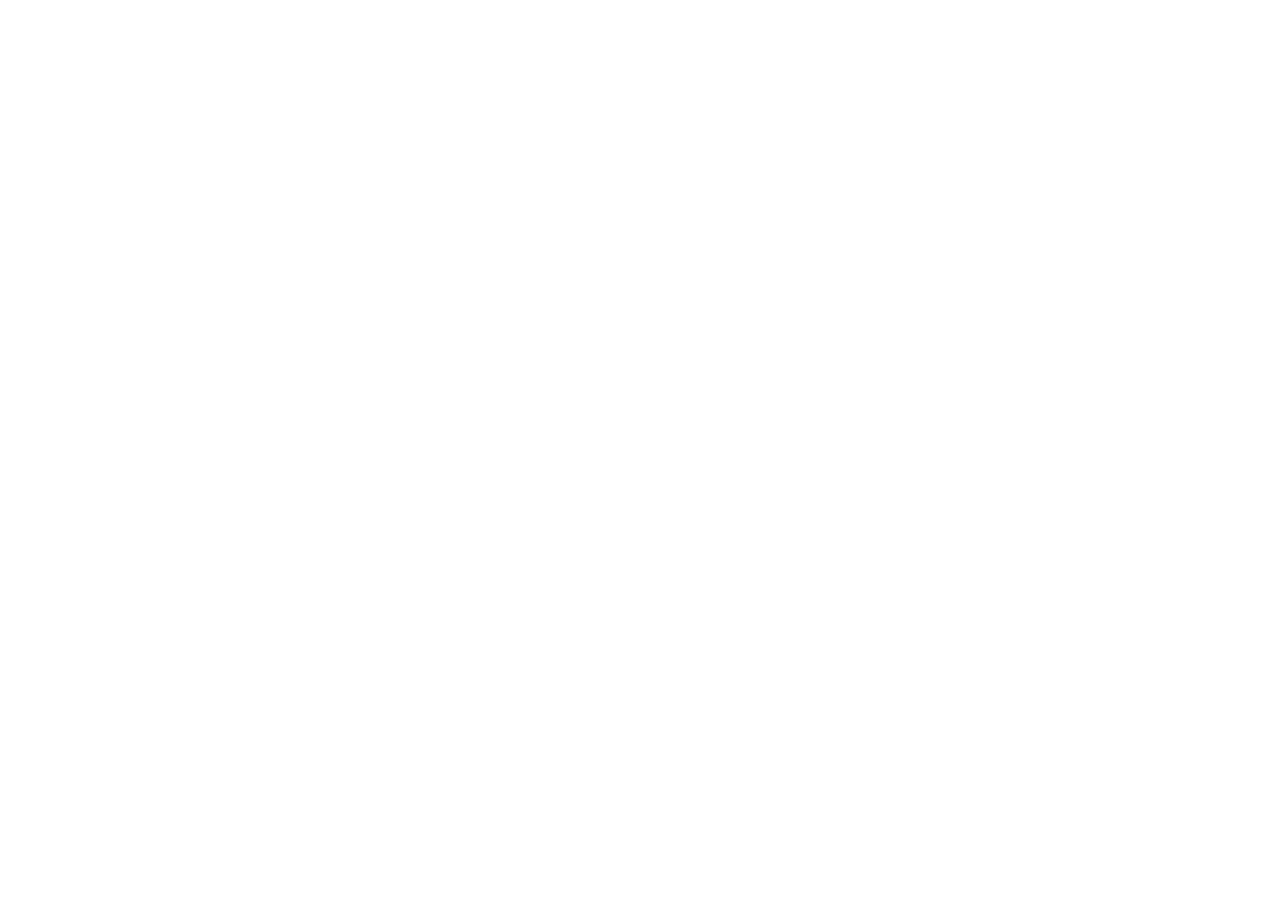
==== index.html @ d0386efd "Add files via upload" ====
<!--[if IE]><meta http-equiv="X-UA-Compatible" content="IE=5,IE=9" ><![endif]-->
<!DOCTYPE html>
<html>
<head>
<title>index.html</title>
<meta charset="utf-8"/>
</head>
<body>
<div class="mxgraph" style="max-width:100%;border:1px solid transparent;" data-mxgraph="{&quot;highlight&quot;:&quot;#0000ff&quot;,&quot;nav&quot;:true,&quot;resize&quot;:true,&quot;xml&quot;:&quot;&lt;mxfile host=\&quot;Electron\&quot; modified=\&quot;2024-06-27T11:32:27.042Z\&quot; agent=\&quot;Mozilla/5.0 (Windows NT 10.0; Win64; x64) AppleWebKit/537.36 (KHTML, like Gecko) draw.io/24.5.3 Chrome/124.0.6367.207 Electron/30.0.6 Safari/537.36\&quot; etag=\&quot;9PueU-PDY3i9Pg8X6n7A\&quot; version=\&quot;24.5.3\&quot; type=\&quot;device\&quot;&gt;&lt;diagram name=\&quot;Sivu-1\&quot; id=\&quot;7IEYKbNrOUf2Gv0wlyoT\&quot;&gt;&lt;mxGraphModel dx=\&quot;1104\&quot; dy=\&quot;516\&quot; grid=\&quot;1\&quot; gridSize=\&quot;10\&quot; guides=\&quot;1\&quot; tooltips=\&quot;1\&quot; connect=\&quot;1\&quot; arrows=\&quot;1\&quot; fold=\&quot;1\&quot; page=\&quot;1\&quot; pageScale=\&quot;1\&quot; pageWidth=\&quot;827\&quot; pageHeight=\&quot;1169\&quot; math=\&quot;0\&quot; shadow=\&quot;0\&quot;&gt;&lt;root&gt;&lt;mxCell id=\&quot;0\&quot;/&gt;&lt;mxCell id=\&quot;1\&quot; parent=\&quot;0\&quot;/&gt;&lt;mxCell id=\&quot;MpHGVjh-aXHVhlnRZHk6-1\&quot; value=\&quot;Äänestys\&quot; style=\&quot;shape=umlFrame;whiteSpace=wrap;html=1;pointerEvents=0;\&quot; parent=\&quot;1\&quot; vertex=\&quot;1\&quot;&gt;&lt;mxGeometry x=\&quot;160\&quot; y=\&quot;50\&quot; width=\&quot;520\&quot; height=\&quot;520\&quot; as=\&quot;geometry\&quot;/&gt;&lt;/mxCell&gt;&lt;mxCell id=\&quot;MpHGVjh-aXHVhlnRZHk6-19\&quot; style=\&quot;edgeStyle=orthogonalEdgeStyle;rounded=0;orthogonalLoop=1;jettySize=auto;html=1;exitX=0.5;exitY=0;exitDx=0;exitDy=0;exitPerimeter=0;entryX=0;entryY=0.5;entryDx=0;entryDy=0;\&quot; parent=\&quot;1\&quot; source=\&quot;MpHGVjh-aXHVhlnRZHk6-2\&quot; target=\&quot;MpHGVjh-aXHVhlnRZHk6-4\&quot; edge=\&quot;1\&quot;&gt;&lt;mxGeometry relative=\&quot;1\&quot; as=\&quot;geometry\&quot;/&gt;&lt;/mxCell&gt;&lt;mxCell id=\&quot;MpHGVjh-aXHVhlnRZHk6-20\&quot; style=\&quot;edgeStyle=orthogonalEdgeStyle;rounded=0;orthogonalLoop=1;jettySize=auto;html=1;exitX=0.75;exitY=0.1;exitDx=0;exitDy=0;exitPerimeter=0;entryX=0;entryY=0.5;entryDx=0;entryDy=0;\&quot; parent=\&quot;1\&quot; source=\&quot;MpHGVjh-aXHVhlnRZHk6-2\&quot; target=\&quot;MpHGVjh-aXHVhlnRZHk6-14\&quot; edge=\&quot;1\&quot;&gt;&lt;mxGeometry relative=\&quot;1\&quot; as=\&quot;geometry\&quot;/&gt;&lt;/mxCell&gt;&lt;mxCell id=\&quot;kK-2l_RbHC3dOJztmY6r-3\&quot; style=\&quot;edgeStyle=orthogonalEdgeStyle;rounded=0;orthogonalLoop=1;jettySize=auto;html=1;exitX=1;exitY=0.3333333333333333;exitDx=0;exitDy=0;exitPerimeter=0;entryX=0;entryY=0.5;entryDx=0;entryDy=0;\&quot; edge=\&quot;1\&quot; parent=\&quot;1\&quot; source=\&quot;MpHGVjh-aXHVhlnRZHk6-2\&quot; target=\&quot;MpHGVjh-aXHVhlnRZHk6-15\&quot;&gt;&lt;mxGeometry relative=\&quot;1\&quot; as=\&quot;geometry\&quot;/&gt;&lt;/mxCell&gt;&lt;mxCell id=\&quot;kK-2l_RbHC3dOJztmY6r-4\&quot; style=\&quot;edgeStyle=orthogonalEdgeStyle;rounded=0;orthogonalLoop=1;jettySize=auto;html=1;exitX=1;exitY=1;exitDx=0;exitDy=0;exitPerimeter=0;entryX=0;entryY=0.5;entryDx=0;entryDy=0;\&quot; edge=\&quot;1\&quot; parent=\&quot;1\&quot; source=\&quot;MpHGVjh-aXHVhlnRZHk6-2\&quot; target=\&quot;MpHGVjh-aXHVhlnRZHk6-16\&quot;&gt;&lt;mxGeometry relative=\&quot;1\&quot; as=\&quot;geometry\&quot;/&gt;&lt;/mxCell&gt;&lt;mxCell id=\&quot;MpHGVjh-aXHVhlnRZHk6-2\&quot; value=\&quot;Äänestäjä\&quot; style=\&quot;shape=umlActor;verticalLabelPosition=bottom;verticalAlign=top;html=1;\&quot; parent=\&quot;1\&quot; vertex=\&quot;1\&quot;&gt;&lt;mxGeometry x=\&quot;40\&quot; y=\&quot;230\&quot; width=\&quot;30\&quot; height=\&quot;60\&quot; as=\&quot;geometry\&quot;/&gt;&lt;/mxCell&gt;&lt;mxCell id=\&quot;MpHGVjh-aXHVhlnRZHk6-18\&quot; style=\&quot;edgeStyle=orthogonalEdgeStyle;rounded=0;orthogonalLoop=1;jettySize=auto;html=1;exitX=0.5;exitY=0;exitDx=0;exitDy=0;exitPerimeter=0;entryX=1;entryY=0.5;entryDx=0;entryDy=0;\&quot; parent=\&quot;1\&quot; source=\&quot;MpHGVjh-aXHVhlnRZHk6-3\&quot; target=\&quot;MpHGVjh-aXHVhlnRZHk6-4\&quot; edge=\&quot;1\&quot;&gt;&lt;mxGeometry relative=\&quot;1\&quot; as=\&quot;geometry\&quot;/&gt;&lt;/mxCell&gt;&lt;mxCell id=\&quot;MpHGVjh-aXHVhlnRZHk6-24\&quot; style=\&quot;edgeStyle=orthogonalEdgeStyle;rounded=0;orthogonalLoop=1;jettySize=auto;html=1;exitX=0;exitY=1;exitDx=0;exitDy=0;exitPerimeter=0;entryX=1;entryY=0.5;entryDx=0;entryDy=0;\&quot; parent=\&quot;1\&quot; source=\&quot;MpHGVjh-aXHVhlnRZHk6-3\&quot; target=\&quot;MpHGVjh-aXHVhlnRZHk6-17\&quot; edge=\&quot;1\&quot;&gt;&lt;mxGeometry relative=\&quot;1\&quot; as=\&quot;geometry\&quot;&gt;&lt;Array as=\&quot;points\&quot;&gt;&lt;mxPoint x=\&quot;770\&quot; y=\&quot;485\&quot;/&gt;&lt;/Array&gt;&lt;/mxGeometry&gt;&lt;/mxCell&gt;&lt;mxCell id=\&quot;MpHGVjh-aXHVhlnRZHk6-25\&quot; style=\&quot;edgeStyle=orthogonalEdgeStyle;rounded=0;orthogonalLoop=1;jettySize=auto;html=1;exitX=0;exitY=1;exitDx=0;exitDy=0;exitPerimeter=0;entryX=1;entryY=0.5;entryDx=0;entryDy=0;\&quot; parent=\&quot;1\&quot; source=\&quot;MpHGVjh-aXHVhlnRZHk6-3\&quot; target=\&quot;MpHGVjh-aXHVhlnRZHk6-11\&quot; edge=\&quot;1\&quot;&gt;&lt;mxGeometry relative=\&quot;1\&quot; as=\&quot;geometry\&quot;/&gt;&lt;/mxCell&gt;&lt;mxCell id=\&quot;kK-2l_RbHC3dOJztmY6r-12\&quot; style=\&quot;edgeStyle=orthogonalEdgeStyle;rounded=0;orthogonalLoop=1;jettySize=auto;html=1;exitX=0.5;exitY=0.5;exitDx=0;exitDy=0;exitPerimeter=0;entryX=1;entryY=1;entryDx=0;entryDy=0;\&quot; edge=\&quot;1\&quot; parent=\&quot;1\&quot; source=\&quot;MpHGVjh-aXHVhlnRZHk6-3\&quot; target=\&quot;MpHGVjh-aXHVhlnRZHk6-14\&quot;&gt;&lt;mxGeometry relative=\&quot;1\&quot; as=\&quot;geometry\&quot;/&gt;&lt;/mxCell&gt;&lt;mxCell id=\&quot;kK-2l_RbHC3dOJztmY6r-13\&quot; style=\&quot;edgeStyle=orthogonalEdgeStyle;rounded=0;orthogonalLoop=1;jettySize=auto;html=1;exitX=1;exitY=1;exitDx=0;exitDy=0;exitPerimeter=0;entryX=0.5;entryY=1;entryDx=0;entryDy=0;\&quot; edge=\&quot;1\&quot; parent=\&quot;1\&quot; source=\&quot;MpHGVjh-aXHVhlnRZHk6-3\&quot; target=\&quot;MpHGVjh-aXHVhlnRZHk6-16\&quot;&gt;&lt;mxGeometry relative=\&quot;1\&quot; as=\&quot;geometry\&quot;/&gt;&lt;/mxCell&gt;&lt;mxCell id=\&quot;MpHGVjh-aXHVhlnRZHk6-3\&quot; value=\&quot;Ylläpitäjä\&quot; style=\&quot;shape=umlActor;verticalLabelPosition=bottom;verticalAlign=top;html=1;\&quot; parent=\&quot;1\&quot; vertex=\&quot;1\&quot;&gt;&lt;mxGeometry x=\&quot;770\&quot; y=\&quot;260\&quot; width=\&quot;30\&quot; height=\&quot;60\&quot; as=\&quot;geometry\&quot;/&gt;&lt;/mxCell&gt;&lt;mxCell id=\&quot;MpHGVjh-aXHVhlnRZHk6-4\&quot; value=\&quot;Kirjaudu\&quot; style=\&quot;ellipse;whiteSpace=wrap;html=1;\&quot; parent=\&quot;1\&quot; vertex=\&quot;1\&quot;&gt;&lt;mxGeometry x=\&quot;350\&quot; y=\&quot;70\&quot; width=\&quot;140\&quot; height=\&quot;70\&quot; as=\&quot;geometry\&quot;/&gt;&lt;/mxCell&gt;&lt;mxCell id=\&quot;MpHGVjh-aXHVhlnRZHk6-11\&quot; value=\&quot;Luo uusi äänestys\&quot; style=\&quot;ellipse;whiteSpace=wrap;html=1;\&quot; parent=\&quot;1\&quot; vertex=\&quot;1\&quot;&gt;&lt;mxGeometry x=\&quot;490\&quot; y=\&quot;330\&quot; width=\&quot;140\&quot; height=\&quot;70\&quot; as=\&quot;geometry\&quot;/&gt;&lt;/mxCell&gt;&lt;mxCell id=\&quot;MpHGVjh-aXHVhlnRZHk6-14\&quot; value=\&quot;Selaa äänestyksiä\&quot; style=\&quot;ellipse;whiteSpace=wrap;html=1;\&quot; parent=\&quot;1\&quot; vertex=\&quot;1\&quot;&gt;&lt;mxGeometry x=\&quot;240\&quot; y=\&quot;180\&quot; width=\&quot;140\&quot; height=\&quot;70\&quot; as=\&quot;geometry\&quot;/&gt;&lt;/mxCell&gt;&lt;mxCell id=\&quot;MpHGVjh-aXHVhlnRZHk6-15\&quot; value=\&quot;Äänestä\&quot; style=\&quot;ellipse;whiteSpace=wrap;html=1;\&quot; parent=\&quot;1\&quot; vertex=\&quot;1\&quot;&gt;&lt;mxGeometry x=\&quot;240\&quot; y=\&quot;320\&quot; width=\&quot;140\&quot; height=\&quot;70\&quot; as=\&quot;geometry\&quot;/&gt;&lt;/mxCell&gt;&lt;mxCell id=\&quot;MpHGVjh-aXHVhlnRZHk6-16\&quot; value=\&quot;Katsele tuloksia\&quot; style=\&quot;ellipse;whiteSpace=wrap;html=1;\&quot; parent=\&quot;1\&quot; vertex=\&quot;1\&quot;&gt;&lt;mxGeometry x=\&quot;240\&quot; y=\&quot;450\&quot; width=\&quot;140\&quot; height=\&quot;70\&quot; as=\&quot;geometry\&quot;/&gt;&lt;/mxCell&gt;&lt;mxCell id=\&quot;MpHGVjh-aXHVhlnRZHk6-17\&quot; value=\&quot;Poista äänestys\&quot; style=\&quot;ellipse;whiteSpace=wrap;html=1;\&quot; parent=\&quot;1\&quot; vertex=\&quot;1\&quot;&gt;&lt;mxGeometry x=\&quot;490\&quot; y=\&quot;450\&quot; width=\&quot;140\&quot; height=\&quot;70\&quot; as=\&quot;geometry\&quot;/&gt;&lt;/mxCell&gt;&lt;mxCell id=\&quot;DnsVuK8MtidaM4U7i5zI-1\&quot; value=\&quot;Salasanan tarkistus\&quot; style=\&quot;ellipse;whiteSpace=wrap;html=1;\&quot; parent=\&quot;1\&quot; vertex=\&quot;1\&quot;&gt;&lt;mxGeometry x=\&quot;510\&quot; y=\&quot;130\&quot; width=\&quot;140\&quot; height=\&quot;70\&quot; as=\&quot;geometry\&quot;/&gt;&lt;/mxCell&gt;&lt;mxCell id=\&quot;DnsVuK8MtidaM4U7i5zI-2\&quot; value=\&quot;Kirjautumisen&amp;lt;div&amp;gt;virheilmoitus&amp;lt;/div&amp;gt;\&quot; style=\&quot;ellipse;whiteSpace=wrap;html=1;\&quot; parent=\&quot;1\&quot; vertex=\&quot;1\&quot;&gt;&lt;mxGeometry x=\&quot;510\&quot; y=\&quot;220\&quot; width=\&quot;140\&quot; height=\&quot;70\&quot; as=\&quot;geometry\&quot;/&gt;&lt;/mxCell&gt;&lt;mxCell id=\&quot;DnsVuK8MtidaM4U7i5zI-5\&quot; value=\&quot;&amp;amp;lt;&amp;amp;lt;include&amp;amp;gt;&amp;amp;gt;\&quot; style=\&quot;html=1;verticalAlign=bottom;labelBackgroundColor=none;endArrow=open;endFill=0;dashed=1;rounded=0;exitX=1;exitY=0.5;exitDx=0;exitDy=0;entryX=0;entryY=0;entryDx=0;entryDy=0;\&quot; parent=\&quot;1\&quot; source=\&quot;MpHGVjh-aXHVhlnRZHk6-4\&quot; target=\&quot;DnsVuK8MtidaM4U7i5zI-1\&quot; edge=\&quot;1\&quot;&gt;&lt;mxGeometry width=\&quot;160\&quot; relative=\&quot;1\&quot; as=\&quot;geometry\&quot;&gt;&lt;mxPoint x=\&quot;510\&quot; y=\&quot;160\&quot; as=\&quot;sourcePoint\&quot;/&gt;&lt;mxPoint x=\&quot;660\&quot; y=\&quot;160\&quot; as=\&quot;targetPoint\&quot;/&gt;&lt;/mxGeometry&gt;&lt;/mxCell&gt;&lt;mxCell id=\&quot;DnsVuK8MtidaM4U7i5zI-6\&quot; value=\&quot;&amp;amp;lt;&amp;amp;lt;extend&amp;amp;gt;&amp;amp;gt;\&quot; style=\&quot;html=1;verticalAlign=bottom;labelBackgroundColor=none;endArrow=open;endFill=0;dashed=1;rounded=0;exitX=0;exitY=0;exitDx=0;exitDy=0;entryX=0.429;entryY=1;entryDx=0;entryDy=0;entryPerimeter=0;\&quot; parent=\&quot;1\&quot; source=\&quot;DnsVuK8MtidaM4U7i5zI-2\&quot; target=\&quot;MpHGVjh-aXHVhlnRZHk6-4\&quot; edge=\&quot;1\&quot;&gt;&lt;mxGeometry width=\&quot;160\&quot; relative=\&quot;1\&quot; as=\&quot;geometry\&quot;&gt;&lt;mxPoint x=\&quot;480\&quot; y=\&quot;220\&quot; as=\&quot;sourcePoint\&quot;/&gt;&lt;mxPoint x=\&quot;640\&quot; y=\&quot;220\&quot; as=\&quot;targetPoint\&quot;/&gt;&lt;/mxGeometry&gt;&lt;/mxCell&gt;&lt;mxCell id=\&quot;kK-2l_RbHC3dOJztmY6r-1\&quot; value=\&quot;&amp;amp;lt;&amp;amp;lt;extend&amp;amp;gt;&amp;amp;gt;\&quot; style=\&quot;html=1;verticalAlign=bottom;labelBackgroundColor=none;endArrow=open;endFill=0;dashed=1;rounded=0;exitX=0.5;exitY=0;exitDx=0;exitDy=0;entryX=0.5;entryY=1;entryDx=0;entryDy=0;\&quot; edge=\&quot;1\&quot; parent=\&quot;1\&quot; source=\&quot;MpHGVjh-aXHVhlnRZHk6-15\&quot; target=\&quot;MpHGVjh-aXHVhlnRZHk6-14\&quot;&gt;&lt;mxGeometry width=\&quot;160\&quot; relative=\&quot;1\&quot; as=\&quot;geometry\&quot;&gt;&lt;mxPoint x=\&quot;340\&quot; y=\&quot;290\&quot; as=\&quot;sourcePoint\&quot;/&gt;&lt;mxPoint x=\&quot;500\&quot; y=\&quot;290\&quot; as=\&quot;targetPoint\&quot;/&gt;&lt;/mxGeometry&gt;&lt;/mxCell&gt;&lt;mxCell id=\&quot;kK-2l_RbHC3dOJztmY6r-6\&quot; value=\&quot;&amp;amp;lt;&amp;amp;lt;extend&amp;amp;gt;&amp;amp;gt;\&quot; style=\&quot;html=1;verticalAlign=bottom;labelBackgroundColor=none;endArrow=open;endFill=0;dashed=1;rounded=0;exitX=0;exitY=0.5;exitDx=0;exitDy=0;entryX=1;entryY=0.5;entryDx=0;entryDy=0;\&quot; edge=\&quot;1\&quot; parent=\&quot;1\&quot; source=\&quot;MpHGVjh-aXHVhlnRZHk6-11\&quot; target=\&quot;MpHGVjh-aXHVhlnRZHk6-14\&quot;&gt;&lt;mxGeometry width=\&quot;160\&quot; relative=\&quot;1\&quot; as=\&quot;geometry\&quot;&gt;&lt;mxPoint x=\&quot;450\&quot; y=\&quot;310\&quot; as=\&quot;sourcePoint\&quot;/&gt;&lt;mxPoint x=\&quot;610\&quot; y=\&quot;310\&quot; as=\&quot;targetPoint\&quot;/&gt;&lt;/mxGeometry&gt;&lt;/mxCell&gt;&lt;mxCell id=\&quot;kK-2l_RbHC3dOJztmY6r-7\&quot; value=\&quot;&amp;amp;lt;&amp;amp;lt;extend&amp;amp;gt;&amp;amp;gt;\&quot; style=\&quot;edgeStyle=none;html=1;startArrow=open;endArrow=none;startSize=12;verticalAlign=bottom;dashed=1;labelBackgroundColor=none;rounded=0;entryX=0;entryY=0.5;entryDx=0;entryDy=0;exitX=1;exitY=1;exitDx=0;exitDy=0;\&quot; edge=\&quot;1\&quot; parent=\&quot;1\&quot; source=\&quot;MpHGVjh-aXHVhlnRZHk6-14\&quot; target=\&quot;MpHGVjh-aXHVhlnRZHk6-17\&quot;&gt;&lt;mxGeometry width=\&quot;160\&quot; relative=\&quot;1\&quot; as=\&quot;geometry\&quot;&gt;&lt;mxPoint x=\&quot;390\&quot; y=\&quot;430\&quot; as=\&quot;sourcePoint\&quot;/&gt;&lt;mxPoint x=\&quot;550\&quot; y=\&quot;430\&quot; as=\&quot;targetPoint\&quot;/&gt;&lt;/mxGeometry&gt;&lt;/mxCell&gt;&lt;mxCell id=\&quot;kK-2l_RbHC3dOJztmY6r-14\&quot; value=\&quot;&amp;amp;lt;&amp;amp;lt;include&amp;amp;gt;&amp;amp;gt;\&quot; style=\&quot;html=1;verticalAlign=bottom;labelBackgroundColor=none;endArrow=open;endFill=0;dashed=1;rounded=0;exitX=0.5;exitY=1;exitDx=0;exitDy=0;entryX=0.5;entryY=0;entryDx=0;entryDy=0;\&quot; edge=\&quot;1\&quot; parent=\&quot;1\&quot; source=\&quot;MpHGVjh-aXHVhlnRZHk6-15\&quot; target=\&quot;MpHGVjh-aXHVhlnRZHk6-16\&quot;&gt;&lt;mxGeometry width=\&quot;160\&quot; relative=\&quot;1\&quot; as=\&quot;geometry\&quot;&gt;&lt;mxPoint x=\&quot;290\&quot; y=\&quot;420\&quot; as=\&quot;sourcePoint\&quot;/&gt;&lt;mxPoint x=\&quot;450\&quot; y=\&quot;420\&quot; as=\&quot;targetPoint\&quot;/&gt;&lt;/mxGeometry&gt;&lt;/mxCell&gt;&lt;/root&gt;&lt;/mxGraphModel&gt;&lt;/diagram&gt;&lt;/mxfile&gt;&quot;,&quot;toolbar&quot;:&quot;pages zoom layers lightbox&quot;,&quot;page&quot;:0}"></div>
<script type="text/javascript" src="https://app.diagrams.net/js/viewer-static.min.js"></script>
</body>
</html>
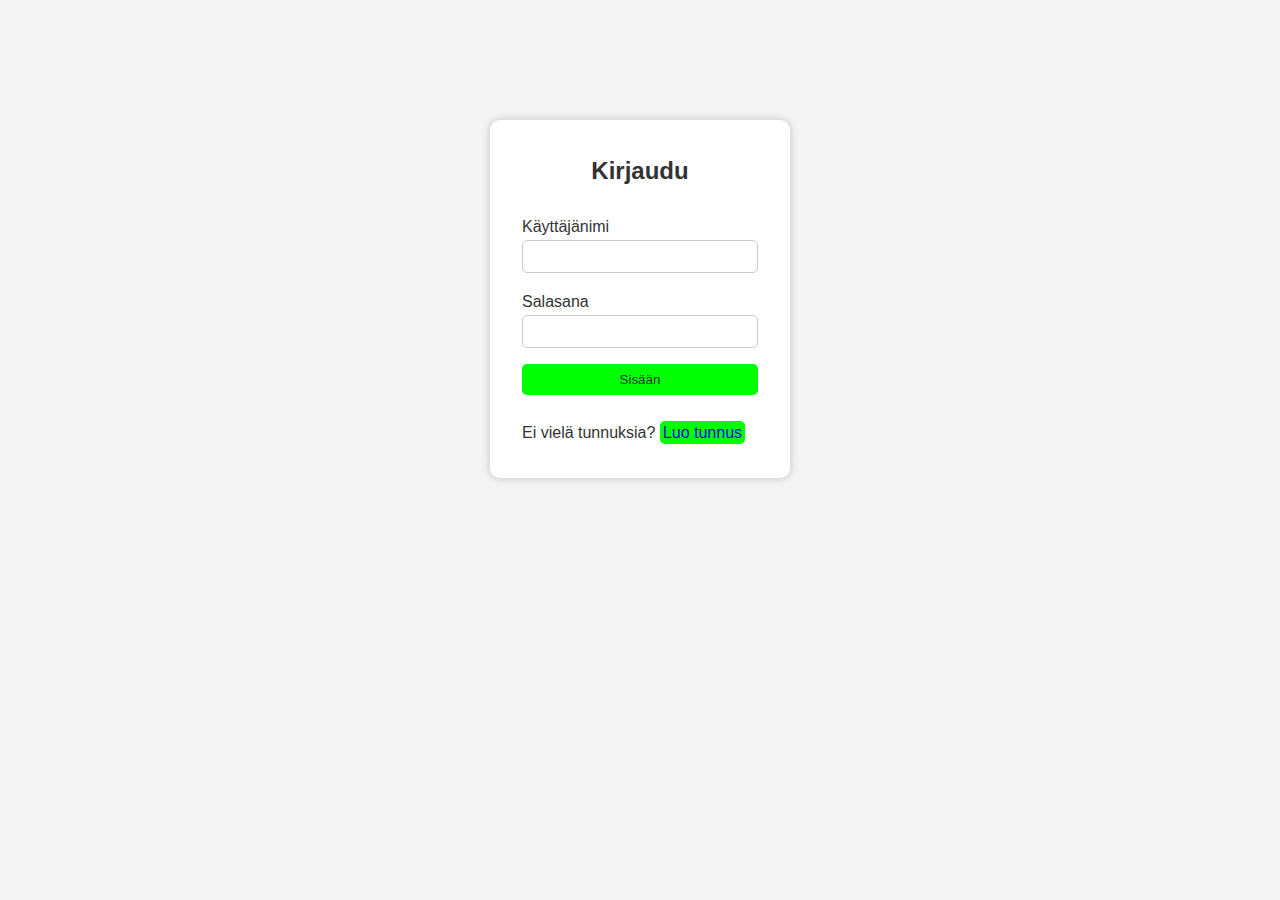
==== commit 0c4e4e93: "Add files via upload" ====
--- a/index.html
+++ b/index.html
@@ -1,12 +1,28 @@
-<!--[if IE]><meta http-equiv="X-UA-Compatible" content="IE=5,IE=9" ><![endif]-->
-<!DOCTYPE html>
-<html>
-<head>
-<title>index.html</title>
-<meta charset="utf-8"/>
-</head>
-<body>
-<div class="mxgraph" style="max-width:100%;border:1px solid transparent;" data-mxgraph="{&quot;highlight&quot;:&quot;#0000ff&quot;,&quot;nav&quot;:true,&quot;resize&quot;:true,&quot;xml&quot;:&quot;&lt;mxfile host=\&quot;Electron\&quot; modified=\&quot;2024-06-27T11:32:27.042Z\&quot; agent=\&quot;Mozilla/5.0 (Windows NT 10.0; Win64; x64) AppleWebKit/537.36 (KHTML, like Gecko) draw.io/24.5.3 Chrome/124.0.6367.207 Electron/30.0.6 Safari/537.36\&quot; etag=\&quot;9PueU-PDY3i9Pg8X6n7A\&quot; version=\&quot;24.5.3\&quot; type=\&quot;device\&quot;&gt;&lt;diagram name=\&quot;Sivu-1\&quot; id=\&quot;7IEYKbNrOUf2Gv0wlyoT\&quot;&gt;&lt;mxGraphModel dx=\&quot;1104\&quot; dy=\&quot;516\&quot; grid=\&quot;1\&quot; gridSize=\&quot;10\&quot; guides=\&quot;1\&quot; tooltips=\&quot;1\&quot; connect=\&quot;1\&quot; arrows=\&quot;1\&quot; fold=\&quot;1\&quot; page=\&quot;1\&quot; pageScale=\&quot;1\&quot; pageWidth=\&quot;827\&quot; pageHeight=\&quot;1169\&quot; math=\&quot;0\&quot; shadow=\&quot;0\&quot;&gt;&lt;root&gt;&lt;mxCell id=\&quot;0\&quot;/&gt;&lt;mxCell id=\&quot;1\&quot; parent=\&quot;0\&quot;/&gt;&lt;mxCell id=\&quot;MpHGVjh-aXHVhlnRZHk6-1\&quot; value=\&quot;Äänestys\&quot; style=\&quot;shape=umlFrame;whiteSpace=wrap;html=1;pointerEvents=0;\&quot; parent=\&quot;1\&quot; vertex=\&quot;1\&quot;&gt;&lt;mxGeometry x=\&quot;160\&quot; y=\&quot;50\&quot; width=\&quot;520\&quot; height=\&quot;520\&quot; as=\&quot;geometry\&quot;/&gt;&lt;/mxCell&gt;&lt;mxCell id=\&quot;MpHGVjh-aXHVhlnRZHk6-19\&quot; style=\&quot;edgeStyle=orthogonalEdgeStyle;rounded=0;orthogonalLoop=1;jettySize=auto;html=1;exitX=0.5;exitY=0;exitDx=0;exitDy=0;exitPerimeter=0;entryX=0;entryY=0.5;entryDx=0;entryDy=0;\&quot; parent=\&quot;1\&quot; source=\&quot;MpHGVjh-aXHVhlnRZHk6-2\&quot; target=\&quot;MpHGVjh-aXHVhlnRZHk6-4\&quot; edge=\&quot;1\&quot;&gt;&lt;mxGeometry relative=\&quot;1\&quot; as=\&quot;geometry\&quot;/&gt;&lt;/mxCell&gt;&lt;mxCell id=\&quot;MpHGVjh-aXHVhlnRZHk6-20\&quot; style=\&quot;edgeStyle=orthogonalEdgeStyle;rounded=0;orthogonalLoop=1;jettySize=auto;html=1;exitX=0.75;exitY=0.1;exitDx=0;exitDy=0;exitPerimeter=0;entryX=0;entryY=0.5;entryDx=0;entryDy=0;\&quot; parent=\&quot;1\&quot; source=\&quot;MpHGVjh-aXHVhlnRZHk6-2\&quot; target=\&quot;MpHGVjh-aXHVhlnRZHk6-14\&quot; edge=\&quot;1\&quot;&gt;&lt;mxGeometry relative=\&quot;1\&quot; as=\&quot;geometry\&quot;/&gt;&lt;/mxCell&gt;&lt;mxCell id=\&quot;kK-2l_RbHC3dOJztmY6r-3\&quot; style=\&quot;edgeStyle=orthogonalEdgeStyle;rounded=0;orthogonalLoop=1;jettySize=auto;html=1;exitX=1;exitY=0.3333333333333333;exitDx=0;exitDy=0;exitPerimeter=0;entryX=0;entryY=0.5;entryDx=0;entryDy=0;\&quot; edge=\&quot;1\&quot; parent=\&quot;1\&quot; source=\&quot;MpHGVjh-aXHVhlnRZHk6-2\&quot; target=\&quot;MpHGVjh-aXHVhlnRZHk6-15\&quot;&gt;&lt;mxGeometry relative=\&quot;1\&quot; as=\&quot;geometry\&quot;/&gt;&lt;/mxCell&gt;&lt;mxCell id=\&quot;kK-2l_RbHC3dOJztmY6r-4\&quot; style=\&quot;edgeStyle=orthogonalEdgeStyle;rounded=0;orthogonalLoop=1;jettySize=auto;html=1;exitX=1;exitY=1;exitDx=0;exitDy=0;exitPerimeter=0;entryX=0;entryY=0.5;entryDx=0;entryDy=0;\&quot; edge=\&quot;1\&quot; parent=\&quot;1\&quot; source=\&quot;MpHGVjh-aXHVhlnRZHk6-2\&quot; target=\&quot;MpHGVjh-aXHVhlnRZHk6-16\&quot;&gt;&lt;mxGeometry relative=\&quot;1\&quot; as=\&quot;geometry\&quot;/&gt;&lt;/mxCell&gt;&lt;mxCell id=\&quot;MpHGVjh-aXHVhlnRZHk6-2\&quot; value=\&quot;Äänestäjä\&quot; style=\&quot;shape=umlActor;verticalLabelPosition=bottom;verticalAlign=top;html=1;\&quot; parent=\&quot;1\&quot; vertex=\&quot;1\&quot;&gt;&lt;mxGeometry x=\&quot;40\&quot; y=\&quot;230\&quot; width=\&quot;30\&quot; height=\&quot;60\&quot; as=\&quot;geometry\&quot;/&gt;&lt;/mxCell&gt;&lt;mxCell id=\&quot;MpHGVjh-aXHVhlnRZHk6-18\&quot; style=\&quot;edgeStyle=orthogonalEdgeStyle;rounded=0;orthogonalLoop=1;jettySize=auto;html=1;exitX=0.5;exitY=0;exitDx=0;exitDy=0;exitPerimeter=0;entryX=1;entryY=0.5;entryDx=0;entryDy=0;\&quot; parent=\&quot;1\&quot; source=\&quot;MpHGVjh-aXHVhlnRZHk6-3\&quot; target=\&quot;MpHGVjh-aXHVhlnRZHk6-4\&quot; edge=\&quot;1\&quot;&gt;&lt;mxGeometry relative=\&quot;1\&quot; as=\&quot;geometry\&quot;/&gt;&lt;/mxCell&gt;&lt;mxCell id=\&quot;MpHGVjh-aXHVhlnRZHk6-24\&quot; style=\&quot;edgeStyle=orthogonalEdgeStyle;rounded=0;orthogonalLoop=1;jettySize=auto;html=1;exitX=0;exitY=1;exitDx=0;exitDy=0;exitPerimeter=0;entryX=1;entryY=0.5;entryDx=0;entryDy=0;\&quot; parent=\&quot;1\&quot; source=\&quot;MpHGVjh-aXHVhlnRZHk6-3\&quot; target=\&quot;MpHGVjh-aXHVhlnRZHk6-17\&quot; edge=\&quot;1\&quot;&gt;&lt;mxGeometry relative=\&quot;1\&quot; as=\&quot;geometry\&quot;&gt;&lt;Array as=\&quot;points\&quot;&gt;&lt;mxPoint x=\&quot;770\&quot; y=\&quot;485\&quot;/&gt;&lt;/Array&gt;&lt;/mxGeometry&gt;&lt;/mxCell&gt;&lt;mxCell id=\&quot;MpHGVjh-aXHVhlnRZHk6-25\&quot; style=\&quot;edgeStyle=orthogonalEdgeStyle;rounded=0;orthogonalLoop=1;jettySize=auto;html=1;exitX=0;exitY=1;exitDx=0;exitDy=0;exitPerimeter=0;entryX=1;entryY=0.5;entryDx=0;entryDy=0;\&quot; parent=\&quot;1\&quot; source=\&quot;MpHGVjh-aXHVhlnRZHk6-3\&quot; target=\&quot;MpHGVjh-aXHVhlnRZHk6-11\&quot; edge=\&quot;1\&quot;&gt;&lt;mxGeometry relative=\&quot;1\&quot; as=\&quot;geometry\&quot;/&gt;&lt;/mxCell&gt;&lt;mxCell id=\&quot;kK-2l_RbHC3dOJztmY6r-12\&quot; style=\&quot;edgeStyle=orthogonalEdgeStyle;rounded=0;orthogonalLoop=1;jettySize=auto;html=1;exitX=0.5;exitY=0.5;exitDx=0;exitDy=0;exitPerimeter=0;entryX=1;entryY=1;entryDx=0;entryDy=0;\&quot; edge=\&quot;1\&quot; parent=\&quot;1\&quot; source=\&quot;MpHGVjh-aXHVhlnRZHk6-3\&quot; target=\&quot;MpHGVjh-aXHVhlnRZHk6-14\&quot;&gt;&lt;mxGeometry relative=\&quot;1\&quot; as=\&quot;geometry\&quot;/&gt;&lt;/mxCell&gt;&lt;mxCell id=\&quot;kK-2l_RbHC3dOJztmY6r-13\&quot; style=\&quot;edgeStyle=orthogonalEdgeStyle;rounded=0;orthogonalLoop=1;jettySize=auto;html=1;exitX=1;exitY=1;exitDx=0;exitDy=0;exitPerimeter=0;entryX=0.5;entryY=1;entryDx=0;entryDy=0;\&quot; edge=\&quot;1\&quot; parent=\&quot;1\&quot; source=\&quot;MpHGVjh-aXHVhlnRZHk6-3\&quot; target=\&quot;MpHGVjh-aXHVhlnRZHk6-16\&quot;&gt;&lt;mxGeometry relative=\&quot;1\&quot; as=\&quot;geometry\&quot;/&gt;&lt;/mxCell&gt;&lt;mxCell id=\&quot;MpHGVjh-aXHVhlnRZHk6-3\&quot; value=\&quot;Ylläpitäjä\&quot; style=\&quot;shape=umlActor;verticalLabelPosition=bottom;verticalAlign=top;html=1;\&quot; parent=\&quot;1\&quot; vertex=\&quot;1\&quot;&gt;&lt;mxGeometry x=\&quot;770\&quot; y=\&quot;260\&quot; width=\&quot;30\&quot; height=\&quot;60\&quot; as=\&quot;geometry\&quot;/&gt;&lt;/mxCell&gt;&lt;mxCell id=\&quot;MpHGVjh-aXHVhlnRZHk6-4\&quot; value=\&quot;Kirjaudu\&quot; style=\&quot;ellipse;whiteSpace=wrap;html=1;\&quot; parent=\&quot;1\&quot; vertex=\&quot;1\&quot;&gt;&lt;mxGeometry x=\&quot;350\&quot; y=\&quot;70\&quot; width=\&quot;140\&quot; height=\&quot;70\&quot; as=\&quot;geometry\&quot;/&gt;&lt;/mxCell&gt;&lt;mxCell id=\&quot;MpHGVjh-aXHVhlnRZHk6-11\&quot; value=\&quot;Luo uusi äänestys\&quot; style=\&quot;ellipse;whiteSpace=wrap;html=1;\&quot; parent=\&quot;1\&quot; vertex=\&quot;1\&quot;&gt;&lt;mxGeometry x=\&quot;490\&quot; y=\&quot;330\&quot; width=\&quot;140\&quot; height=\&quot;70\&quot; as=\&quot;geometry\&quot;/&gt;&lt;/mxCell&gt;&lt;mxCell id=\&quot;MpHGVjh-aXHVhlnRZHk6-14\&quot; value=\&quot;Selaa äänestyksiä\&quot; style=\&quot;ellipse;whiteSpace=wrap;html=1;\&quot; parent=\&quot;1\&quot; vertex=\&quot;1\&quot;&gt;&lt;mxGeometry x=\&quot;240\&quot; y=\&quot;180\&quot; width=\&quot;140\&quot; height=\&quot;70\&quot; as=\&quot;geometry\&quot;/&gt;&lt;/mxCell&gt;&lt;mxCell id=\&quot;MpHGVjh-aXHVhlnRZHk6-15\&quot; value=\&quot;Äänestä\&quot; style=\&quot;ellipse;whiteSpace=wrap;html=1;\&quot; parent=\&quot;1\&quot; vertex=\&quot;1\&quot;&gt;&lt;mxGeometry x=\&quot;240\&quot; y=\&quot;320\&quot; width=\&quot;140\&quot; height=\&quot;70\&quot; as=\&quot;geometry\&quot;/&gt;&lt;/mxCell&gt;&lt;mxCell id=\&quot;MpHGVjh-aXHVhlnRZHk6-16\&quot; value=\&quot;Katsele tuloksia\&quot; style=\&quot;ellipse;whiteSpace=wrap;html=1;\&quot; parent=\&quot;1\&quot; vertex=\&quot;1\&quot;&gt;&lt;mxGeometry x=\&quot;240\&quot; y=\&quot;450\&quot; width=\&quot;140\&quot; height=\&quot;70\&quot; as=\&quot;geometry\&quot;/&gt;&lt;/mxCell&gt;&lt;mxCell id=\&quot;MpHGVjh-aXHVhlnRZHk6-17\&quot; value=\&quot;Poista äänestys\&quot; style=\&quot;ellipse;whiteSpace=wrap;html=1;\&quot; parent=\&quot;1\&quot; vertex=\&quot;1\&quot;&gt;&lt;mxGeometry x=\&quot;490\&quot; y=\&quot;450\&quot; width=\&quot;140\&quot; height=\&quot;70\&quot; as=\&quot;geometry\&quot;/&gt;&lt;/mxCell&gt;&lt;mxCell id=\&quot;DnsVuK8MtidaM4U7i5zI-1\&quot; value=\&quot;Salasanan tarkistus\&quot; style=\&quot;ellipse;whiteSpace=wrap;html=1;\&quot; parent=\&quot;1\&quot; vertex=\&quot;1\&quot;&gt;&lt;mxGeometry x=\&quot;510\&quot; y=\&quot;130\&quot; width=\&quot;140\&quot; height=\&quot;70\&quot; as=\&quot;geometry\&quot;/&gt;&lt;/mxCell&gt;&lt;mxCell id=\&quot;DnsVuK8MtidaM4U7i5zI-2\&quot; value=\&quot;Kirjautumisen&amp;lt;div&amp;gt;virheilmoitus&amp;lt;/div&amp;gt;\&quot; style=\&quot;ellipse;whiteSpace=wrap;html=1;\&quot; parent=\&quot;1\&quot; vertex=\&quot;1\&quot;&gt;&lt;mxGeometry x=\&quot;510\&quot; y=\&quot;220\&quot; width=\&quot;140\&quot; height=\&quot;70\&quot; as=\&quot;geometry\&quot;/&gt;&lt;/mxCell&gt;&lt;mxCell id=\&quot;DnsVuK8MtidaM4U7i5zI-5\&quot; value=\&quot;&amp;amp;lt;&amp;amp;lt;include&amp;amp;gt;&amp;amp;gt;\&quot; style=\&quot;html=1;verticalAlign=bottom;labelBackgroundColor=none;endArrow=open;endFill=0;dashed=1;rounded=0;exitX=1;exitY=0.5;exitDx=0;exitDy=0;entryX=0;entryY=0;entryDx=0;entryDy=0;\&quot; parent=\&quot;1\&quot; source=\&quot;MpHGVjh-aXHVhlnRZHk6-4\&quot; target=\&quot;DnsVuK8MtidaM4U7i5zI-1\&quot; edge=\&quot;1\&quot;&gt;&lt;mxGeometry width=\&quot;160\&quot; relative=\&quot;1\&quot; as=\&quot;geometry\&quot;&gt;&lt;mxPoint x=\&quot;510\&quot; y=\&quot;160\&quot; as=\&quot;sourcePoint\&quot;/&gt;&lt;mxPoint x=\&quot;660\&quot; y=\&quot;160\&quot; as=\&quot;targetPoint\&quot;/&gt;&lt;/mxGeometry&gt;&lt;/mxCell&gt;&lt;mxCell id=\&quot;DnsVuK8MtidaM4U7i5zI-6\&quot; value=\&quot;&amp;amp;lt;&amp;amp;lt;extend&amp;amp;gt;&amp;amp;gt;\&quot; style=\&quot;html=1;verticalAlign=bottom;labelBackgroundColor=none;endArrow=open;endFill=0;dashed=1;rounded=0;exitX=0;exitY=0;exitDx=0;exitDy=0;entryX=0.429;entryY=1;entryDx=0;entryDy=0;entryPerimeter=0;\&quot; parent=\&quot;1\&quot; source=\&quot;DnsVuK8MtidaM4U7i5zI-2\&quot; target=\&quot;MpHGVjh-aXHVhlnRZHk6-4\&quot; edge=\&quot;1\&quot;&gt;&lt;mxGeometry width=\&quot;160\&quot; relative=\&quot;1\&quot; as=\&quot;geometry\&quot;&gt;&lt;mxPoint x=\&quot;480\&quot; y=\&quot;220\&quot; as=\&quot;sourcePoint\&quot;/&gt;&lt;mxPoint x=\&quot;640\&quot; y=\&quot;220\&quot; as=\&quot;targetPoint\&quot;/&gt;&lt;/mxGeometry&gt;&lt;/mxCell&gt;&lt;mxCell id=\&quot;kK-2l_RbHC3dOJztmY6r-1\&quot; value=\&quot;&amp;amp;lt;&amp;amp;lt;extend&amp;amp;gt;&amp;amp;gt;\&quot; style=\&quot;html=1;verticalAlign=bottom;labelBackgroundColor=none;endArrow=open;endFill=0;dashed=1;rounded=0;exitX=0.5;exitY=0;exitDx=0;exitDy=0;entryX=0.5;entryY=1;entryDx=0;entryDy=0;\&quot; edge=\&quot;1\&quot; parent=\&quot;1\&quot; source=\&quot;MpHGVjh-aXHVhlnRZHk6-15\&quot; target=\&quot;MpHGVjh-aXHVhlnRZHk6-14\&quot;&gt;&lt;mxGeometry width=\&quot;160\&quot; relative=\&quot;1\&quot; as=\&quot;geometry\&quot;&gt;&lt;mxPoint x=\&quot;340\&quot; y=\&quot;290\&quot; as=\&quot;sourcePoint\&quot;/&gt;&lt;mxPoint x=\&quot;500\&quot; y=\&quot;290\&quot; as=\&quot;targetPoint\&quot;/&gt;&lt;/mxGeometry&gt;&lt;/mxCell&gt;&lt;mxCell id=\&quot;kK-2l_RbHC3dOJztmY6r-6\&quot; value=\&quot;&amp;amp;lt;&amp;amp;lt;extend&amp;amp;gt;&amp;amp;gt;\&quot; style=\&quot;html=1;verticalAlign=bottom;labelBackgroundColor=none;endArrow=open;endFill=0;dashed=1;rounded=0;exitX=0;exitY=0.5;exitDx=0;exitDy=0;entryX=1;entryY=0.5;entryDx=0;entryDy=0;\&quot; edge=\&quot;1\&quot; parent=\&quot;1\&quot; source=\&quot;MpHGVjh-aXHVhlnRZHk6-11\&quot; target=\&quot;MpHGVjh-aXHVhlnRZHk6-14\&quot;&gt;&lt;mxGeometry width=\&quot;160\&quot; relative=\&quot;1\&quot; as=\&quot;geometry\&quot;&gt;&lt;mxPoint x=\&quot;450\&quot; y=\&quot;310\&quot; as=\&quot;sourcePoint\&quot;/&gt;&lt;mxPoint x=\&quot;610\&quot; y=\&quot;310\&quot; as=\&quot;targetPoint\&quot;/&gt;&lt;/mxGeometry&gt;&lt;/mxCell&gt;&lt;mxCell id=\&quot;kK-2l_RbHC3dOJztmY6r-7\&quot; value=\&quot;&amp;amp;lt;&amp;amp;lt;extend&amp;amp;gt;&amp;amp;gt;\&quot; style=\&quot;edgeStyle=none;html=1;startArrow=open;endArrow=none;startSize=12;verticalAlign=bottom;dashed=1;labelBackgroundColor=none;rounded=0;entryX=0;entryY=0.5;entryDx=0;entryDy=0;exitX=1;exitY=1;exitDx=0;exitDy=0;\&quot; edge=\&quot;1\&quot; parent=\&quot;1\&quot; source=\&quot;MpHGVjh-aXHVhlnRZHk6-14\&quot; target=\&quot;MpHGVjh-aXHVhlnRZHk6-17\&quot;&gt;&lt;mxGeometry width=\&quot;160\&quot; relative=\&quot;1\&quot; as=\&quot;geometry\&quot;&gt;&lt;mxPoint x=\&quot;390\&quot; y=\&quot;430\&quot; as=\&quot;sourcePoint\&quot;/&gt;&lt;mxPoint x=\&quot;550\&quot; y=\&quot;430\&quot; as=\&quot;targetPoint\&quot;/&gt;&lt;/mxGeometry&gt;&lt;/mxCell&gt;&lt;mxCell id=\&quot;kK-2l_RbHC3dOJztmY6r-14\&quot; value=\&quot;&amp;amp;lt;&amp;amp;lt;include&amp;amp;gt;&amp;amp;gt;\&quot; style=\&quot;html=1;verticalAlign=bottom;labelBackgroundColor=none;endArrow=open;endFill=0;dashed=1;rounded=0;exitX=0.5;exitY=1;exitDx=0;exitDy=0;entryX=0.5;entryY=0;entryDx=0;entryDy=0;\&quot; edge=\&quot;1\&quot; parent=\&quot;1\&quot; source=\&quot;MpHGVjh-aXHVhlnRZHk6-15\&quot; target=\&quot;MpHGVjh-aXHVhlnRZHk6-16\&quot;&gt;&lt;mxGeometry width=\&quot;160\&quot; relative=\&quot;1\&quot; as=\&quot;geometry\&quot;&gt;&lt;mxPoint x=\&quot;290\&quot; y=\&quot;420\&quot; as=\&quot;sourcePoint\&quot;/&gt;&lt;mxPoint x=\&quot;450\&quot; y=\&quot;420\&quot; as=\&quot;targetPoint\&quot;/&gt;&lt;/mxGeometry&gt;&lt;/mxCell&gt;&lt;/root&gt;&lt;/mxGraphModel&gt;&lt;/diagram&gt;&lt;/mxfile&gt;&quot;,&quot;toolbar&quot;:&quot;pages zoom layers lightbox&quot;,&quot;page&quot;:0}"></div>
-<script type="text/javascript" src="https://app.diagrams.net/js/viewer-static.min.js"></script>
-</body>
-</html>
+<!DOCTYPE html>
+<html lang="fi">
+<head>
+    <meta charset="UTF-8">
+    <meta name="viewport" content="width=device-width, initial-scale=1.0">
+    <title>Kyselyt</title>
+    <link rel="favicon icon" href="css_pic/tag.png" type="image/x-icon">
+    <link rel="stylesheet" href="css_pic/aanestys.css">
+</head>
+<body>
+    <nav class="navbar">
+        <div class="logo">
+            <img src="css_pic/quiz.png" alt="quiz" width="100">
+        </div>
+        <div class="nav-links">
+            <a href="#" id="logout-btn">Uloskirjaus</a>
+        </div>
+    </nav>
+
+    <div class="poll-container">
+        <h1>Kyselyt</h1>
+        <div id="poll-list"></div>
+    </div>
+
+    <script src="js/aanestys.js"></script>
+</body>
+</html>
+
--- a/css_pic/aanestys.css
+++ b/css_pic/aanestys.css
@@ -0,0 +1,161 @@
+* {
+    margin: 0;
+    padding: 0;
+    box-sizing: border-box;
+}
+
+body {
+    font-family: Comic sans MS, sans-serif;
+    background-color: #f4f4f4;
+    color: #333;
+    line-height: 1.6;
+    padding: 20px;
+}
+
+/* Navigointipalkki*/
+.navbar {
+    display: flex;
+    justify-content: space-between;
+    align-items: center;
+    background-color: #0f0;
+    color: #333;
+    padding: 1rem;
+}
+
+.navbar {
+    font-size: 1.5rem;
+}
+
+.navbar .nav-links a {
+    color: #333;
+    margin-left: 1rem;
+    text-decoration: none;
+}
+
+.navbar .nav-links a:hover {
+    padding: 3px;
+    background-color: #0a0;
+    color: #fff;
+    border-radius: 5px;
+}
+
+/* Kyselylaatikoiden muotoilut */
+.poll-container, .admin-container {
+    width: 80%;
+    margin: 2rem auto;
+    padding: 2rem;
+    background-color: #fff;
+    border-radius: 10px;
+    box-shadow: 0 0 10px rgba(0, 0, 0, 0.1);
+}
+
+.poll-container h1, .admin-container h1 {
+    text-align: center;
+    margin-bottom: 1.5rem;
+}
+
+.poll-container .poll-options, .admin-container .poll-options {
+    margin: 1rem 0;
+}
+
+.vote-btn, #add-poll-btn {
+    display: block;
+    width: 100%;
+    padding: 0.5rem;
+    background-color: #0f0;
+    color: #333;
+    border: none;
+    border-radius: 5px;
+    cursor: pointer;
+    margin-top: 1rem;
+}
+
+.vote-btn:hover, #add-poll-btn:hover {
+    background-color: #0b0;
+    color: white
+}
+
+/* Login-/rekisteröinti-laatikot */
+.login-container {
+    width: 300px;
+    margin: 100px auto;
+    padding: 2rem;
+    background-color: #fff;
+    border-radius: 10px;
+    box-shadow: 0 0 10px rgba(0, 0, 0, 0.2);
+    text-decoration: none;
+}
+
+.login-container h2 {
+    text-align: center;
+    margin-bottom: 1.5rem;
+}
+
+.login-container form input[type="text"],
+.login-container form input[type="password"] {
+    width: 100%;
+    padding: 0.5rem;
+    margin-bottom: 1rem;
+    border: 1px solid #ccc;
+    border-radius: 5px;
+}
+
+.login-container form button {
+    width: 100%;
+    padding: 0.5rem;
+    background-color: #0f0;
+    color: #333;
+    border: none;
+    border-radius: 5px;
+    cursor: pointer;
+}
+
+.login-container form button:hover {
+    background-color: #0b0;
+    color: white;
+}
+
+.login-container p a {
+    text-decoration: none;
+    padding: 3px;
+    background-color: #0f0;
+    border-radius: 5px;
+}
+
+#register-message {
+    text-align: center;
+    color: #0a0;
+    font-size: 1.3em;
+}
+
+.existing-polls, .add-poll {
+    margin-top: 2rem;
+}
+
+.poll-item, .admin-poll-item {
+    margin-bottom: 1rem;
+    padding: 1rem;
+    background-color: #f9f9f9;
+    border: 1px solid #ddd;
+    border-radius: 5px;
+}
+
+.admin-poll-item button {
+    background-color: #f00;
+    color: #fff;
+    padding: 0.2rem 0.5rem;
+    border: none;
+    border-radius: 3px;
+    cursor: pointer;
+}
+
+.admin-poll-item button:hover {
+    background-color: #500;
+}
+
+
+@media only screen and (max-width:500px) {
+    .poll-container, .login-container, .admin-container {
+        width:80%;
+    }
+}